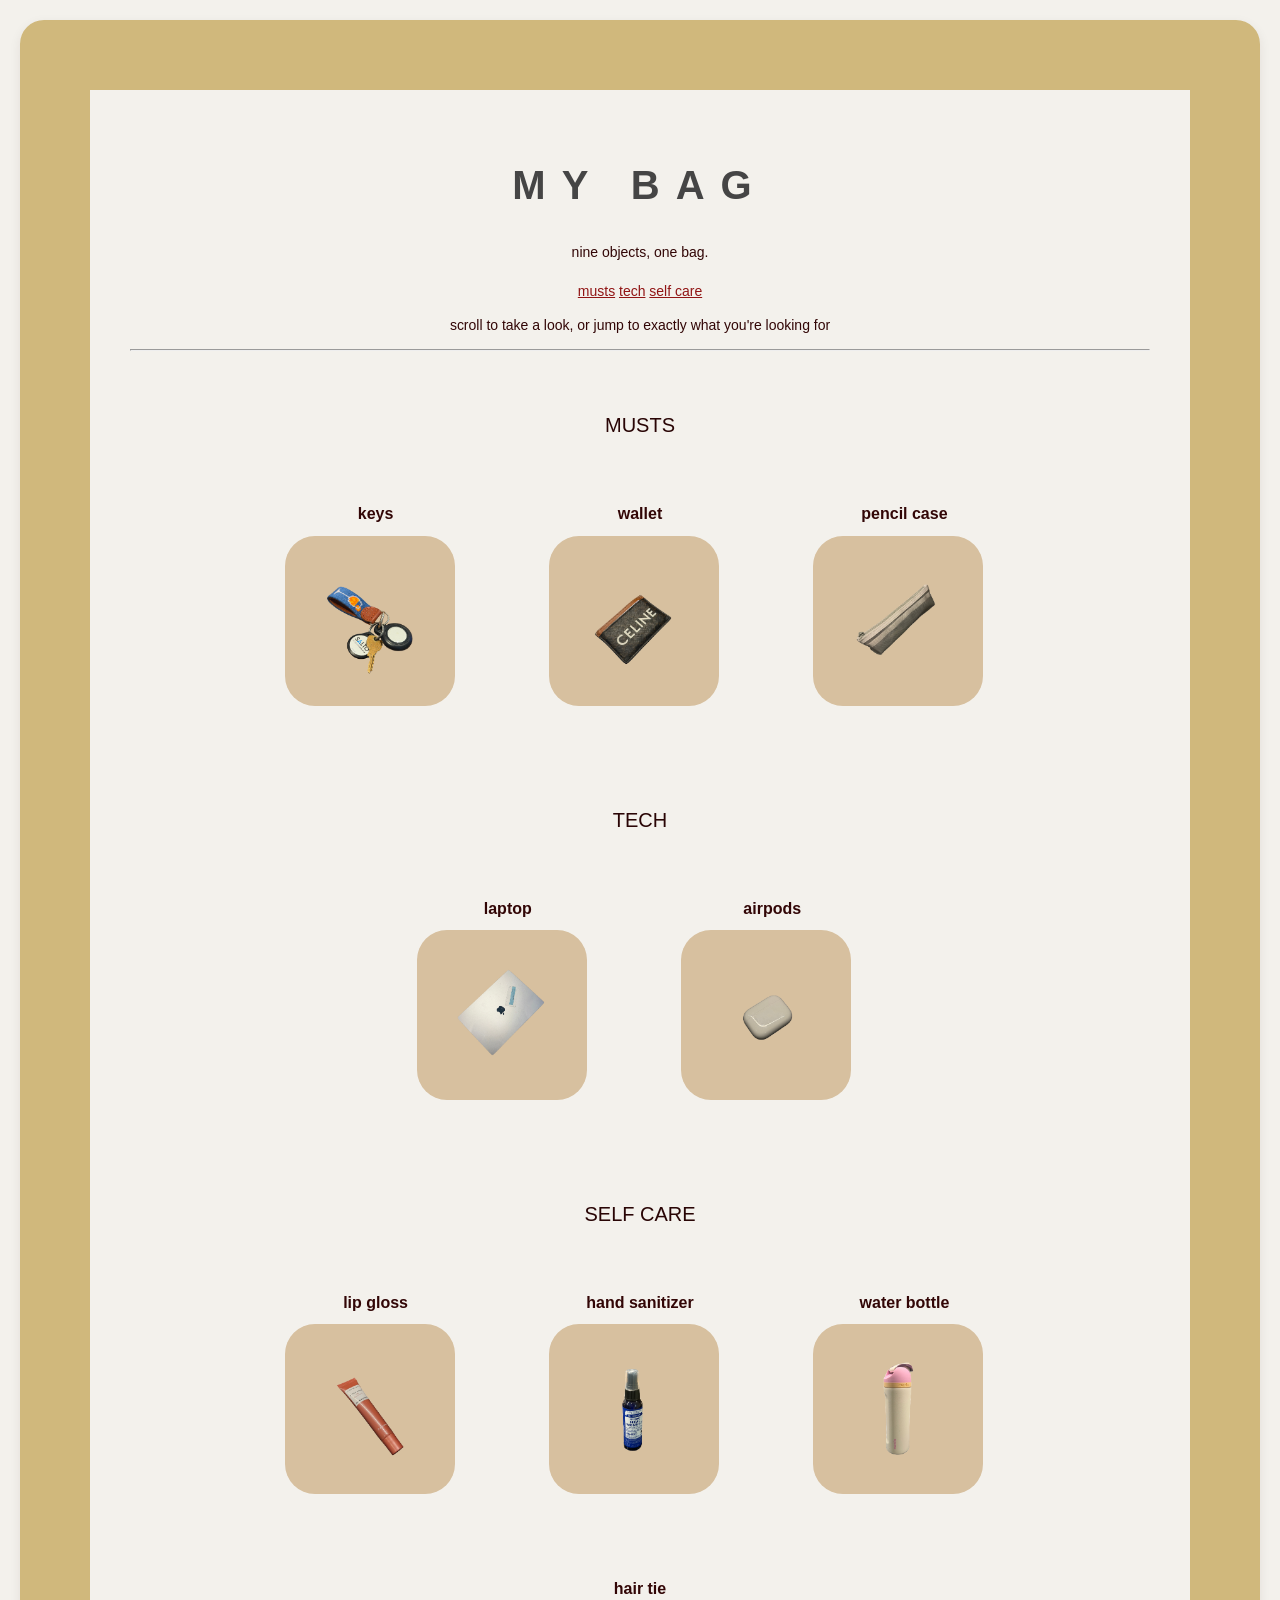
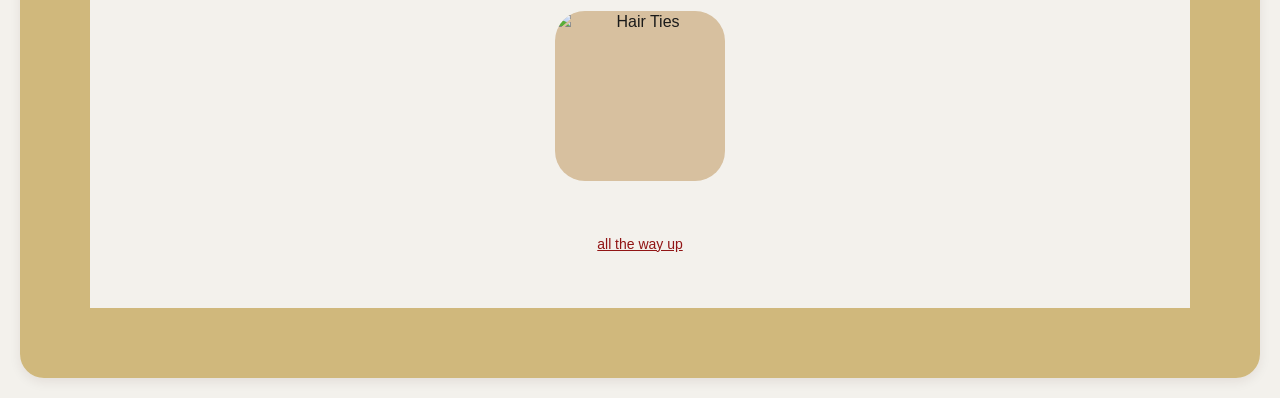
==== index.html @ fac85884 "Add files via upload" ====
<!DOCTYPE html>
<html lang="en">
    <head>
        <meta charset="UTF-8">
        <title>MY BAG</title>
        <link rel="stylesheet" href="bag.css">
    </head>
    <body>
        <h1 id="top">MY BAG</h1>
        <p>nine objects, one bag.
        <br><br>
        <a href="#essentials">musts</a>
        <a href="#tech">tech</a>
        <a href="#care">self care</a>
        </p>

        <p>scroll to take a look, or jump to exactly what you're looking for</p>
        
        <hr>

        <h2 id="essentials">musts</h2>

        <div>
            <h3>keys</h3>
            <img id="keys" src="keys.png" alt="Keys">
        </div>

        <div>
            <h3>wallet</h3>
            <img id="wallet" src="Card holder.png" alt="Card holder">
        </div>

        <div>
            <h3>pencil case</h3>
            <img id="pencilcase" src="Pencil case.png" alt="Pencil Case">
        </div>

        <h2 id="tech">tech</h2>

        <div>
            <h3>laptop</h3>
            <img id="laptop" src="Laptop.png" alt="Laptop">
        </div>

        <div>
            <h3>airpods</h3>
            <img id="airpods" src="Airpods.png" alt="Airpods">
        </div>

        <h2 id="care">self care</h2>

        <div>
            <h3>lip gloss</h3>
            <img id="lipgloss" src="Lip gloss.png" alt="Lip Gloss">
        </div>

        <div>
            <h3>hand sanitizer</h3>
            <img id="handsanitizer" src="Hand sanitizer.png" alt="Hand Sanitizer">
        </div>

        <div>
            <h3>water bottle</h3>
            <img id="waterbottle" src="Water bottle.png" alt="Water Bottle">
        </div>

        <div>
            <h3>hair tie</h3>
            <img id="hairtied" src="Hair ties.png" alt="Hair Ties">
        </div>

        <p><a href="#top">all the way up</a></p>
    </body>
</html>
---- bag.css ----
body {
    font-family: Verdana, Tahoma, sans-serif;
    margin: 20px;
    border: 70px solid #c09e48ad;
    padding: 40px;
    line-height: 1.4;
    text-align: center;
    background-color: #f3f1ec;
    color: #1a1a1a;
    border-radius: 24px;
   box-shadow: 0 4px 12px rgba(50, 6, 6, 0.08);
}
img {
    width: 100%;
    max-width: 170px;
    height: 170px;
    object-fit: cover;
    margin: 10px auto;
    background-color: #d7c09f;
    border-radius: 30px;
    display: block;
}
#keys {
    margin-left: 9px;
}
#wallet {
    margin-left: 9px;
}
#pencilcase {
    margin-left: 9px;
}
#laptop {
    margin-left: 9px;
}
#airpods {
    margin-left: 9px;
}
#lipgloss {
    margin-left: 9px;
}
#handsanitizer {
    margin-left: 9px;
}
#waterbottle {
    margin-left: 9px;
}
div {
    text-align: center;
    display: inline-block;
    width: 200px;
    margin: 10px;
    vertical-align: top;
    padding: 20px;
    vertical-align: top;
    border-radius: 24px;
}
a {
    text-decoration: underline;
    color: #911515;
    font-size: 14px;
}
a:hover {
    text-transform: uppercase;
    color: #eda6de;
}
h1 {
    font-size: 40px;
    font-weight: bold;
    color: #454545;
    letter-spacing: 16px;
    margin-bottom: 30px;
}
h2 {
    font-size: 20px;
    font-weight: normal;
    color: #290505;
    letter-spacing: -0.01px;
    text-transform: uppercase;
    margin: 60px 0 20px 0;
}
h3 {
    font-size: 16px;
    font-weight: bold;
    color: #320606;
    letter-spacing: -0.01px;
    margin: 14px 0 10px 0;
}
p {
    font-size: 14px;
    color: #320606;
    letter-spacing: -0.01px;
}
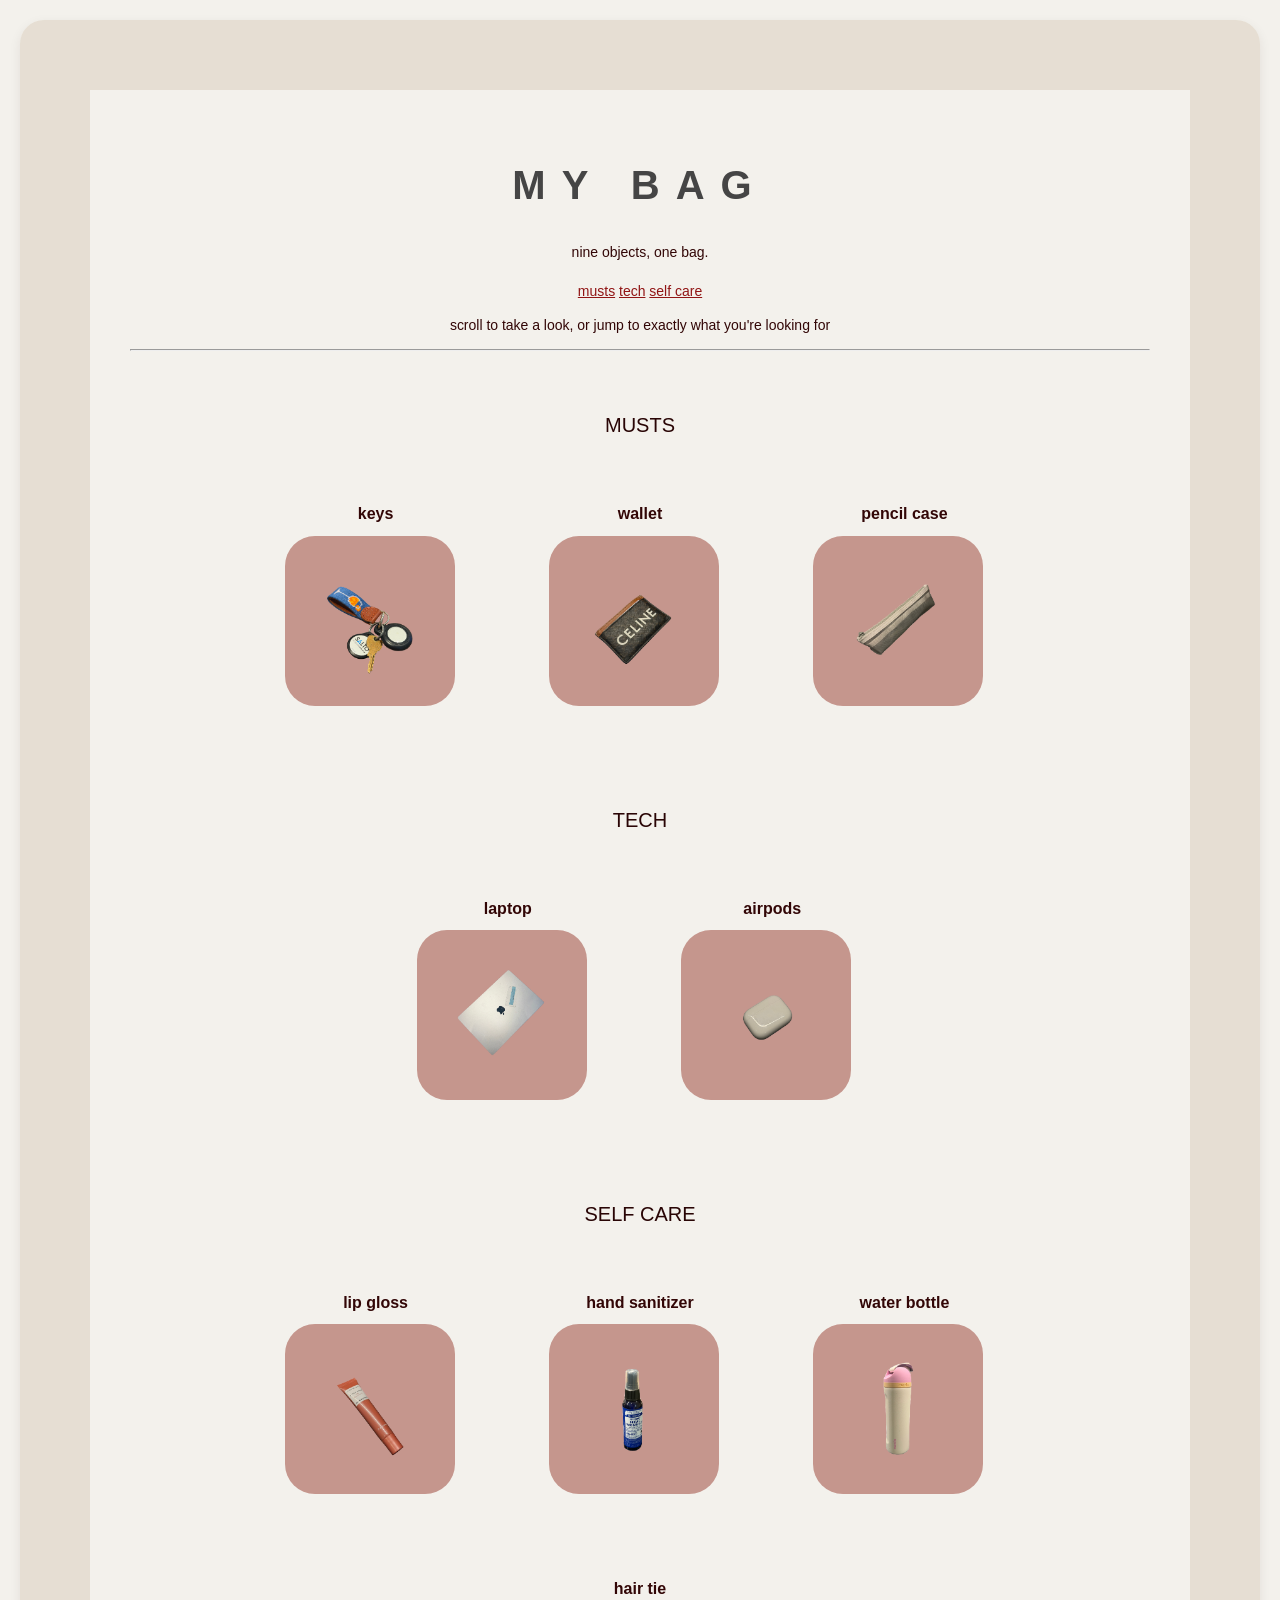
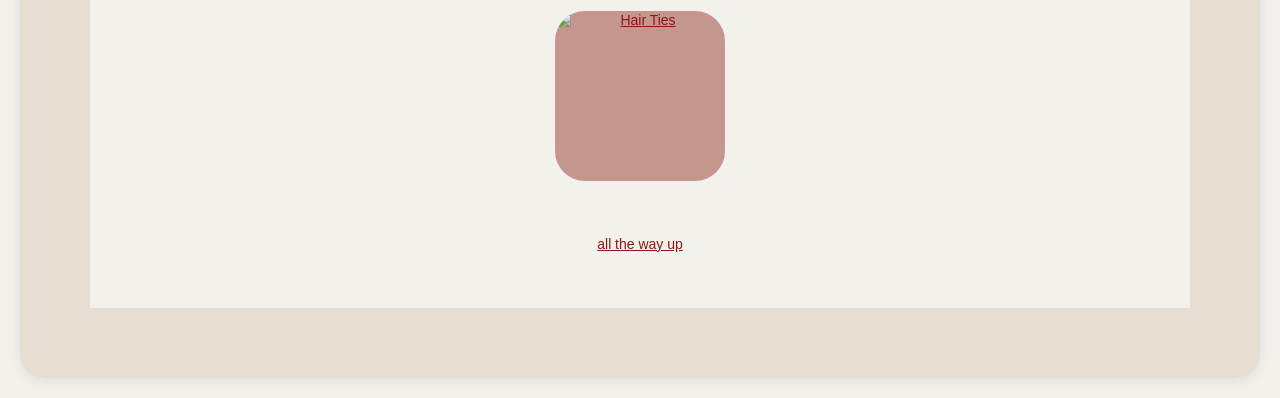
==== commit 78e8bb10: "Add files via upload" ====
--- a/index.html
+++ b/index.html
@@ -18,55 +18,57 @@
         
         <hr>
 
+        <h1 id="top"></h1>
+
         <h2 id="essentials">musts</h2>
 
         <div>
             <h3>keys</h3>
-            <img id="keys" src="keys.png" alt="Keys">
+            <a href="keys.html"><img id="keys" src="keys.png" alt="Keys"></a>
         </div>
 
         <div>
             <h3>wallet</h3>
-            <img id="wallet" src="Card holder.png" alt="Card holder">
+            <a href="wallet.html"><img id="wallet" src="Card holder.png" alt="Card holder"></a>
         </div>
 
         <div>
             <h3>pencil case</h3>
-            <img id="pencilcase" src="Pencil case.png" alt="Pencil Case">
+            <a href="pencilcase.html"><img id="pencilcase" src="Pencil case.png" alt="Pencil Case"></a>
         </div>
 
         <h2 id="tech">tech</h2>
 
         <div>
             <h3>laptop</h3>
-            <img id="laptop" src="Laptop.png" alt="Laptop">
+            <a href="laptop.html"><img id="laptop" src="Laptop.png" alt="Laptop"></a>
         </div>
 
         <div>
             <h3>airpods</h3>
-            <img id="airpods" src="Airpods.png" alt="Airpods">
+            <a href="airpods.html"><img id="airpods" src="Airpods.png" alt="Airpods"></a>
         </div>
 
         <h2 id="care">self care</h2>
 
         <div>
             <h3>lip gloss</h3>
-            <img id="lipgloss" src="Lip gloss.png" alt="Lip Gloss">
+            <a href="lipgloss.html"><img id="lipgloss" src="Lip gloss.png" alt="Lip Gloss"></a>
         </div>
 
         <div>
             <h3>hand sanitizer</h3>
-            <img id="handsanitizer" src="Hand sanitizer.png" alt="Hand Sanitizer">
+            <a href="handsanitizer.html"><img id="handsanitizer" src="Hand sanitizer.png" alt="Hand Sanitizer"></a>
         </div>
 
         <div>
             <h3>water bottle</h3>
-            <img id="waterbottle" src="Water bottle.png" alt="Water Bottle">
+            <a href="waterbottle.html"><img id="waterbottle" src="Water bottle.png" alt="Water Bottle"></a>
         </div>
 
         <div>
             <h3>hair tie</h3>
-            <img id="hairtied" src="Hair ties.png" alt="Hair Ties">
+            <a href="hairtie.html"><img id="hairtied" src="Hair ties.png" alt="Hair Ties"></a>
         </div>
 
         <p><a href="#top">all the way up</a></p>
--- a/bag.css
+++ b/bag.css
@@ -1,7 +1,7 @@
 body {
     font-family: Verdana, Tahoma, sans-serif;
     margin: 20px;
-    border: 70px solid #c09e48ad;
+     border: 70px solid #e1d6c7ad;
     padding: 40px;
     line-height: 1.4;
     text-align: center;
@@ -16,7 +16,7 @@
     height: 170px;
     object-fit: cover;
     margin: 10px auto;
-    background-color: #d7c09f;
+    background-color: #c29086ee;
     border-radius: 30px;
     display: block;
 }
@@ -89,4 +89,11 @@
     font-size: 14px;
     color: #320606;
     letter-spacing: -0.01px;
+}
+u1 {
+    display: inline-block;
+    text-align: left;
+    font-size: 14px;
+    font-weight : normal;
+    line-height: 1.8;
 }
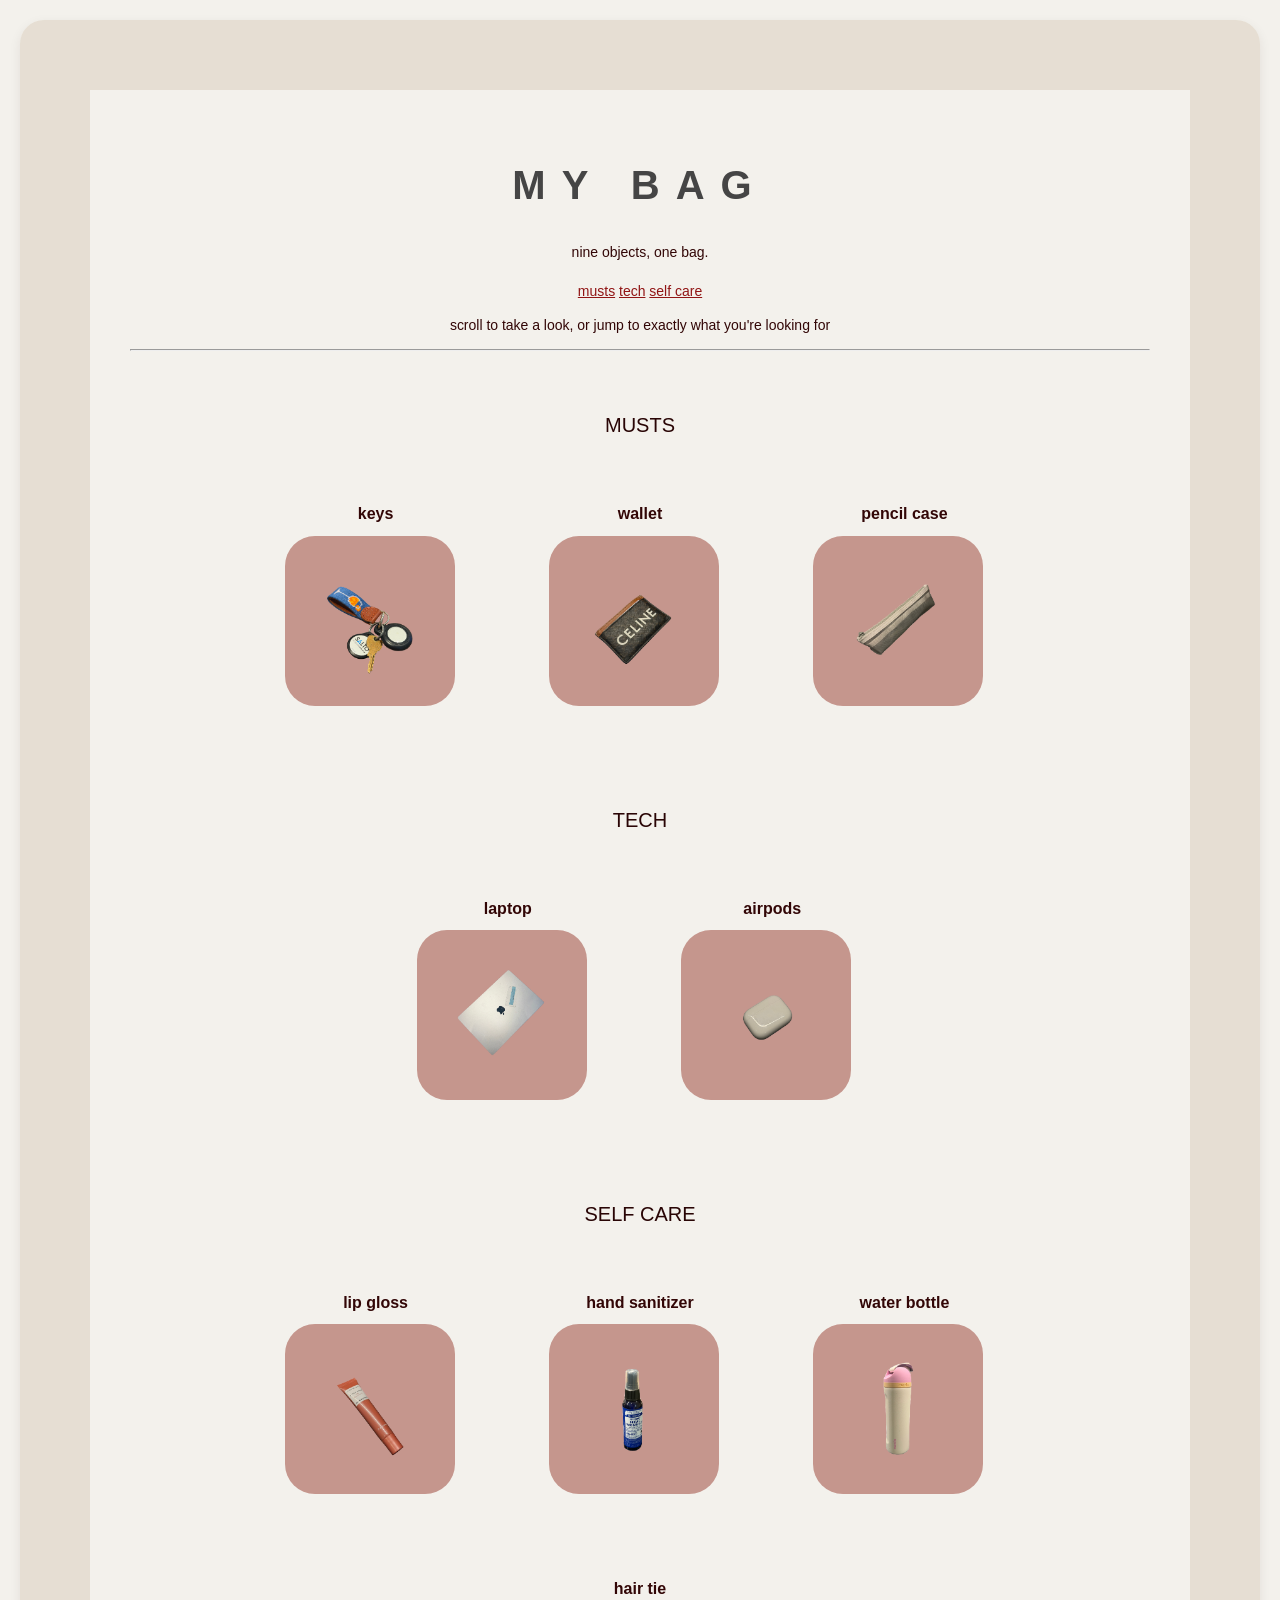
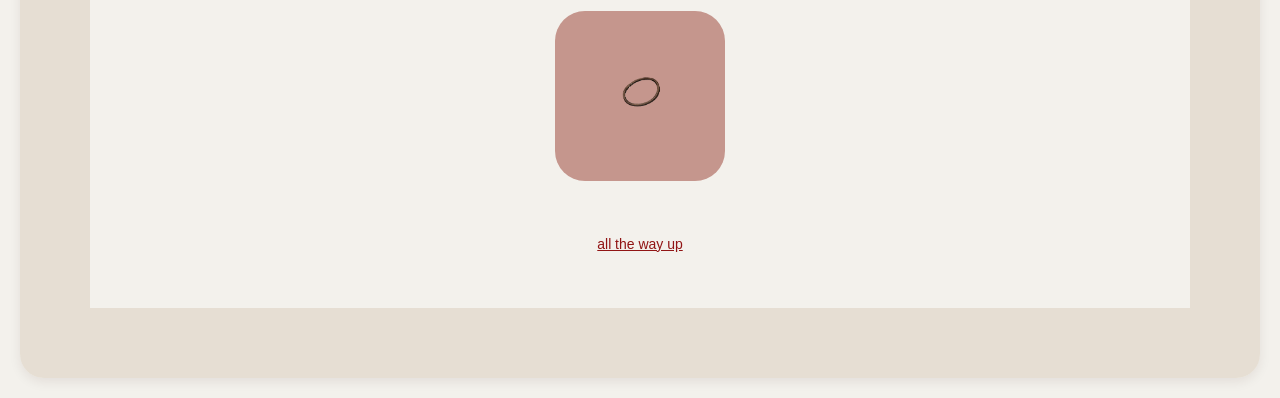
==== commit 67d22812: "Add files via upload" ====
--- a/index.html
+++ b/index.html
@@ -68,7 +68,7 @@
 
         <div>
             <h3>hair tie</h3>
-            <a href="hairtie.html"><img id="hairtied" src="Hair ties.png" alt="Hair Ties"></a>
+            <a href="hairtie.html"><img id="hairtied" src="Hair Ties.png" alt="Hair Ties"></a>
         </div>
 
         <p><a href="#top">all the way up</a></p>
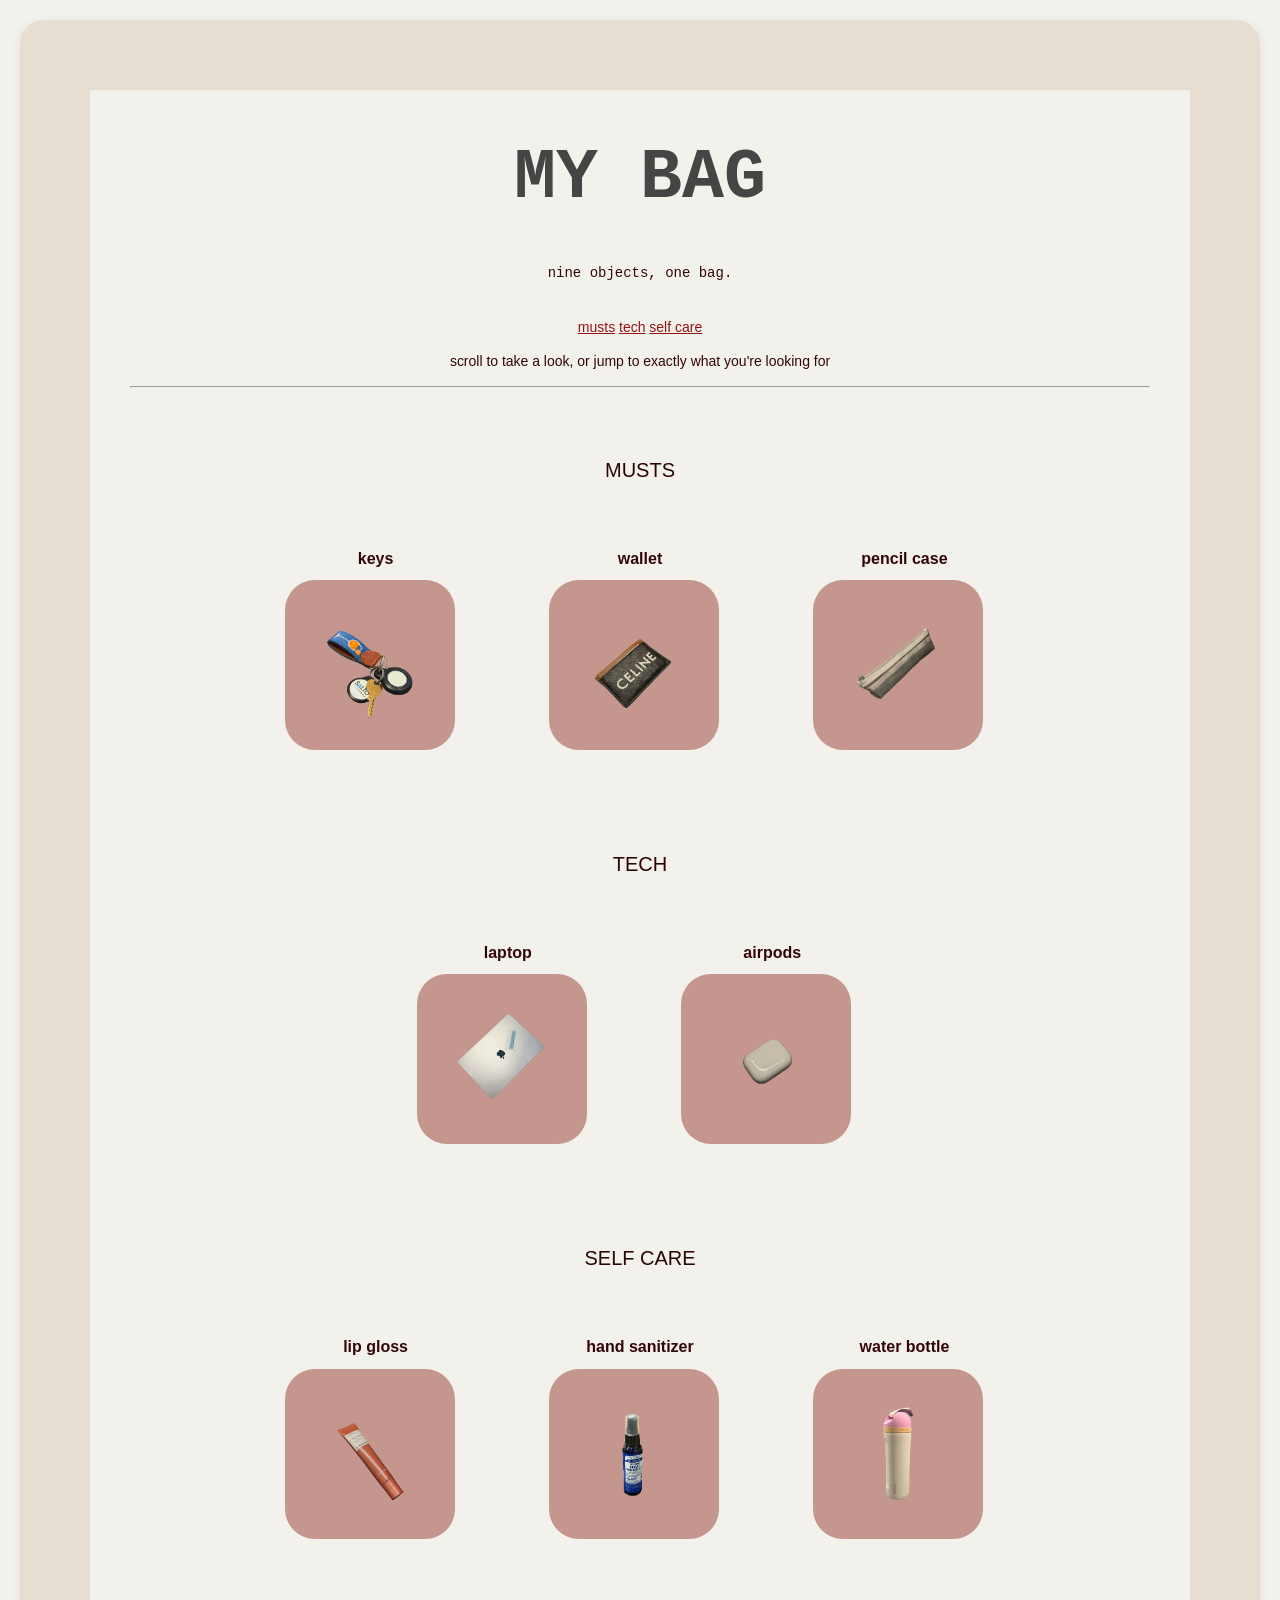
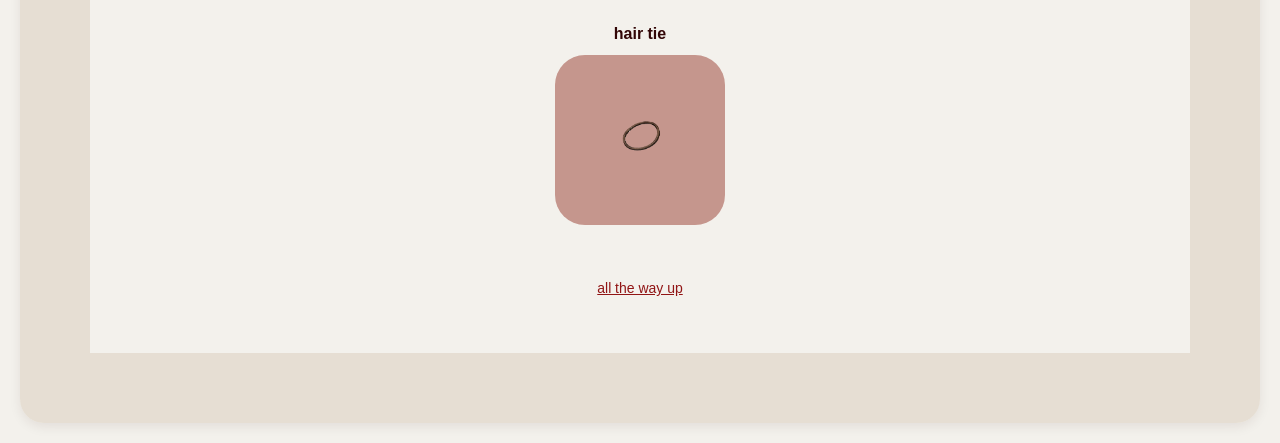
==== commit db2a2963: "Add files via upload" ====
--- a/index.html
+++ b/index.html
@@ -7,8 +7,9 @@
     </head>
     <body>
         <h1 id="top">MY BAG</h1>
-        <p>nine objects, one bag.
-        <br><br>
+        <br>
+        <p id="intro">nine objects, one bag.</p>
+        <p>
         <a href="#essentials">musts</a>
         <a href="#tech">tech</a>
         <a href="#care">self care</a>
@@ -17,7 +18,6 @@
         <p>scroll to take a look, or jump to exactly what you're looking for</p>
         
         <hr>
-
         <h1 id="top"></h1>
 
         <h2 id="essentials">musts</h2>
@@ -68,7 +68,7 @@
 
         <div>
             <h3>hair tie</h3>
-            <a href="hairtie.html"><img id="hairtied" src="Hair Ties.png" alt="Hair Ties"></a>
+            <a href="hairtie.html"><img id="hairtie" src="Hair Ties.png" alt="Hair Ties"></a>
         </div>
 
         <p><a href="#top">all the way up</a></p>
--- a/bag.css
+++ b/bag.css
@@ -19,6 +19,30 @@
     background-color: #c29086ee;
     border-radius: 30px;
     display: block;
+}
+#intro {
+     display: inline-block;
+    overflow: hidden;
+    white-space: nowrap;
+    font-family: 'Courier New', Courier, monospace;
+    width: 0;
+    animation: typing2 1s steps(20) forwards;
+    animation-delay: 0.6s;
+}
+@keyframes typing2 {
+    to {width: 22ch}
+}
+#top {
+    display: block;
+    margin: 0 auto;
+    overflow: hidden;
+    white-space: nowrap;
+    font-family: 'Courier New', Courier, monospace;
+    width: 0;
+    animation: typing 1s steps(20) forwards;
+}
+@keyframes typing {
+    to {width: 6ch}
 }
 #keys {
     margin-left: 9px;
@@ -64,10 +88,9 @@
     color: #eda6de;
 }
 h1 {
-    font-size: 40px;
+    font-size: 70px;
     font-weight: bold;
     color: #454545;
-    letter-spacing: 16px;
     margin-bottom: 30px;
 }
 h2 {
@@ -90,7 +113,7 @@
     color: #320606;
     letter-spacing: -0.01px;
 }
-u1 {
+ul {
     display: inline-block;
     text-align: left;
     font-size: 14px;
